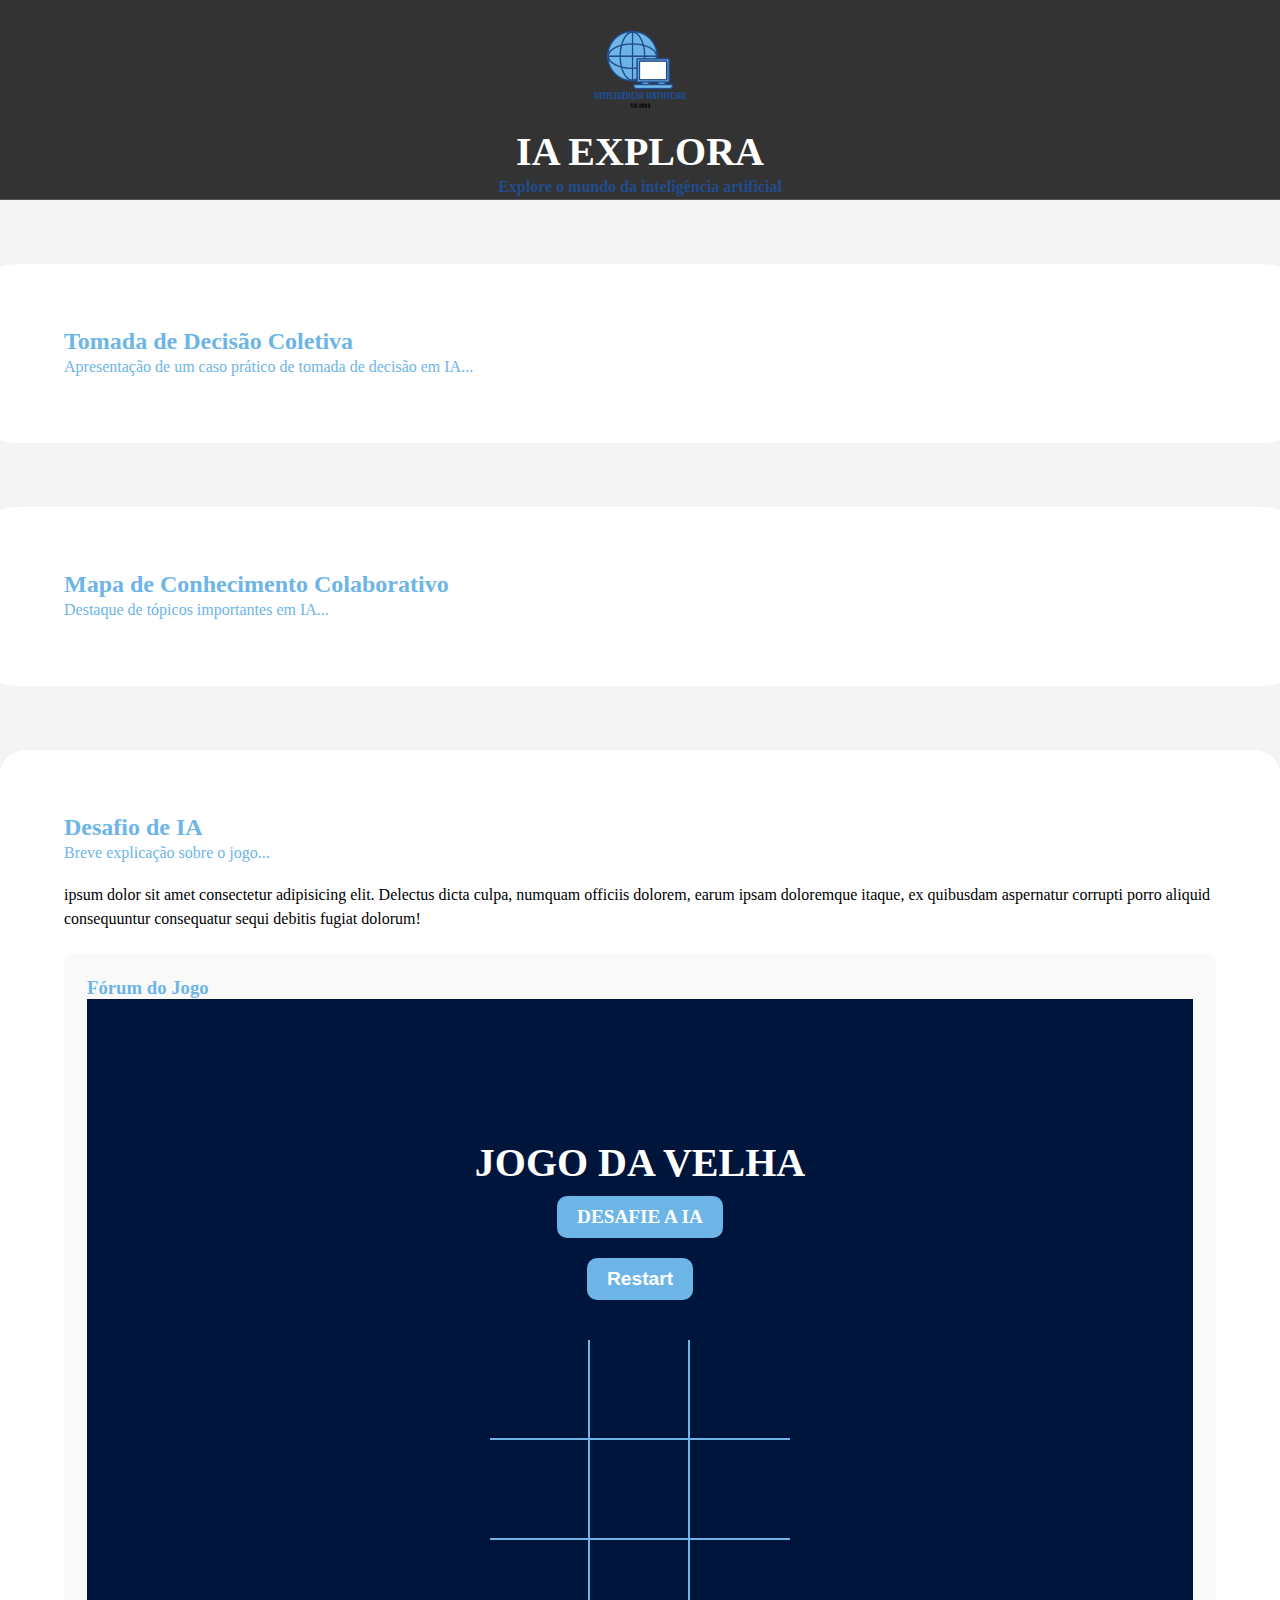
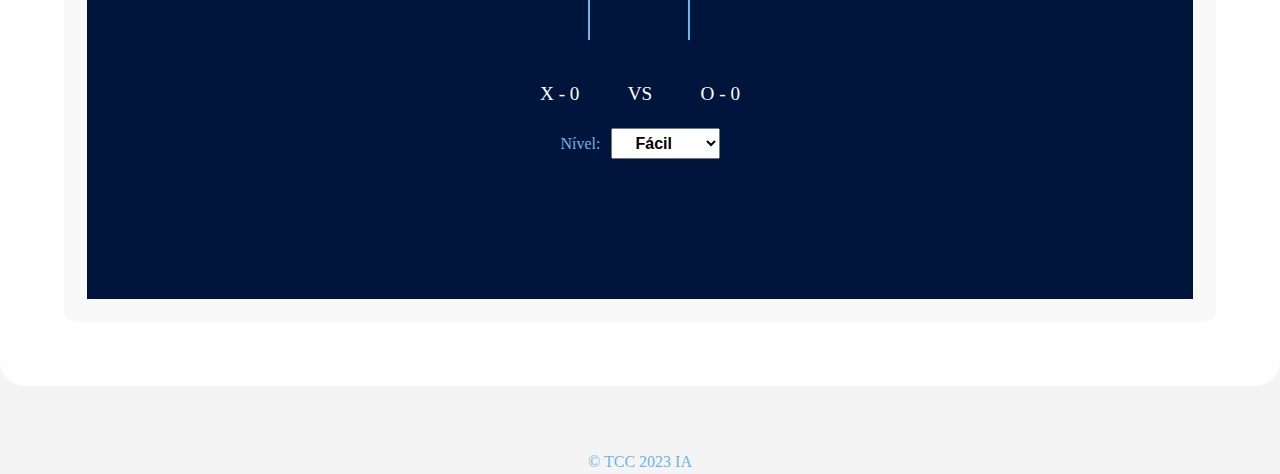
==== index.html @ 427dc136 "site" ====
<!DOCTYPE html>
<html lang="en">
<head>
    <meta charset="UTF-8">
    <meta name="viewport" content="width=device-width, initial-scale=1.0">
    <link rel="stylesheet" href="styles.css">
    <title>IA Explora</title>
</head>
<body>

    <header>
        <div class="logo">
            <img src="logo.png" alt="IA Explora Logo">
            
        </div>
        <h1>IA Explora</h1>
       <b> <p>Explore o mundo da inteligência artificial</p></b>
    </header>



    <section class="decision-section">
        <h2>Tomada de Decisão Coletiva</h2>
        <p>Apresentação de um caso prático de tomada de decisão em IA...</p>
        <!-- Adicione aqui a enquete interativa -->
    </section>

    <section class="knowledge-map-section">
        <h2>Mapa de Conhecimento Colaborativo</h2>
        <p>Destaque de tópicos importantes em IA...</p>
        <!-- Adicione aqui o mapa interativo -->
    </section>
    <section class="game-section">
      <h2>Desafio de IA</h2>
      <p>Breve explicação sobre o jogo...</p><br>
          <p class="explicacao"> ipsum dolor sit amet consectetur adipisicing elit. Delectus dicta culpa, numquam officiis dolorem, earum ipsam doloremque itaque, ex quibusdam aspernatur corrupti porro aliquid consequuntur consequatur sequi debitis fugiat dolorum!</p>
      <div class="forum">
        <h3>Fórum do Jogo</h3>
        <div class="container">
          <h1 id="playerText">JOGO DA VELHA</h1>
            <a  class="mode-btn">DESAFIE A IA</a>
            <button id="restartBtn">Restart</button>
      
          
                <div id="gameboard">
                  <div class="box" id="0"></div>
                  <div class="box" id="1"></div>
                  <div class="box" id="2"></div>
                  <div class="box" id="3"></div>
                  <div class="box" id="4"></div>
                  <div class="box" id="5"></div>
                  <div class="box" id="6"></div>
                  <div class="box" id="7"></div>
                  <div class="box" id="8"></div>
                </div>
          
                <div id="scoreboard">
                  <p>X - <span id="x-points">0</span></p>
                  <p>VS</p>
                  <p>O - <span id="o-points">0</span></p>
                </div>
          
                <div id="difficulty-board">
                  <p>Nível: </p>
                  <select id="difficulty-select">
                    <option value="1">Fácil</option>
                    <option value="2">Médio</option>
                    <option value="3">Difícil</option>
                  </select>
                </div>
        </div>
            
              
      </div>
         
                <script type="module" src="one-player.js"></script>
              
              
  </section>
    <footer>

        <p>&copy; TCC 2023 IA</p>
    </footer>

</body>
</html>
---- styles.css ----
body {
    font-family: 'Arial', sans-serif;
 
    background-color: #f4f4f4;
}

header {
    background-color: #333;
    color: #224C8D;
    padding: 0;
    text-align: center;
    border-bottom: 1px solid #555;
}


.logo {
    display: flex;
    align-items: center;
    justify-content: center;
}

.logo img {
    width: 10%; 
}

h1 {
    margin: 0;
    font-size: 3vw;
}

h2, h3 {
    color: #6DB5E7;
}

p {
    line-height: 1.5;
}

.game-section, .decision-section, .knowledge-map-section {
    margin: 5% 0;
    background-color: #fff;
    padding: 5%;
    border-radius: 2%;
    box-shadow: 0 1% 2% rgba(0, 0, 0, 0.1);
}

.forum {
    background-color: #f9f9f9;
    padding: 2%;
    margin-top: 2%;
    border-radius: 1%;
}

.social-media {
    margin-top: 2%;
}

button {
    background-color: #ff9900;
    color: #fff;
    padding: 1% 2%;
    border: none;
    border-radius: 1%;
    margin-right: 2%;
    cursor: pointer;
}

footer {
    text-align: center;
    margin-top: 5%;
}

* {
    padding: 0;
    margin: 0;
    box-sizing: border-box;
  }
  
  :root {
    --blue: #6DB5E7;
    --winning-blocks: #83E509;
  }
  
  body {
    color: var(--blue);
    font-family: "Finger Paint", cursive;
  }
  
  h1 {
    font-size: 2.5rem;
    text-transform: uppercase;
    color: #fff;
  }
  
  .container {
    height: 100vh;
    display: flex;
    justify-content: center;
    align-items: center;
    flex-direction: column;
    background-color: #00153b;
  }
  
  #gameboard {
    width: min(95%, 300px);
    max-width: 100%;
    display: grid;
    grid-template-columns: repeat(3, 1fr);
    margin-top: 40px;
  }
  
  #scoreboard {
    margin-top: 40px;
    display: flex;
    width: 50%;
    justify-content: space-between;
    font-size: 1.2rem;
    color: #fff;
    width: min(95%, 200px);
    max-width: 100%;
  }
  
  #difficulty-board {
    display: flex;
    align-items: center;
    margin-top: 20px;
  }
  
  #difficulty-board select {
    padding: 5px 20px;
    font-weight: bold;
    font-size: 1rem;
    margin-left: 10px;
  }
  
  .box {
    height: 100px;
    width: 100px;
    display: flex;
    align-items: center;
    justify-content: center;
    color: var(--blue);
    font-size: 120px;
    border-right: 2px solid;
    border-bottom: 2px solid;
  }
  
  .box:nth-child(3n) {
    border-right: none;
  }
  
  .box:nth-child(6) ~ .box {
    border-bottom: none;
  }
  
  button {
    padding: 10px 20px;
    border-radius: 10px;
    background-color: var(--blue);
    color: #fff;
    border-color: var(--blue);
    font-size: 1.2rem;
    transition: 200ms transform;
    font-weight: 600;
    margin-top: 20px;
 
  }
  
  .mode-btn {
    padding: 10px 20px;
    border-radius: 10px;
    background-color: var(--blue);
    color: #fff;
    border-color: var(--blue);
    font-size: 1.2rem;
    transition: 200ms transform;
    font-weight: 600;
    margin-top: 10px;
    text-decoration: none;
  }
  
  button:hover {
    cursor: pointer;
    transform: translateY(-2px);
  }
  
.explicacao{

  color: #000000;
}

#restartBtn{

  margin-left: 2%;
}
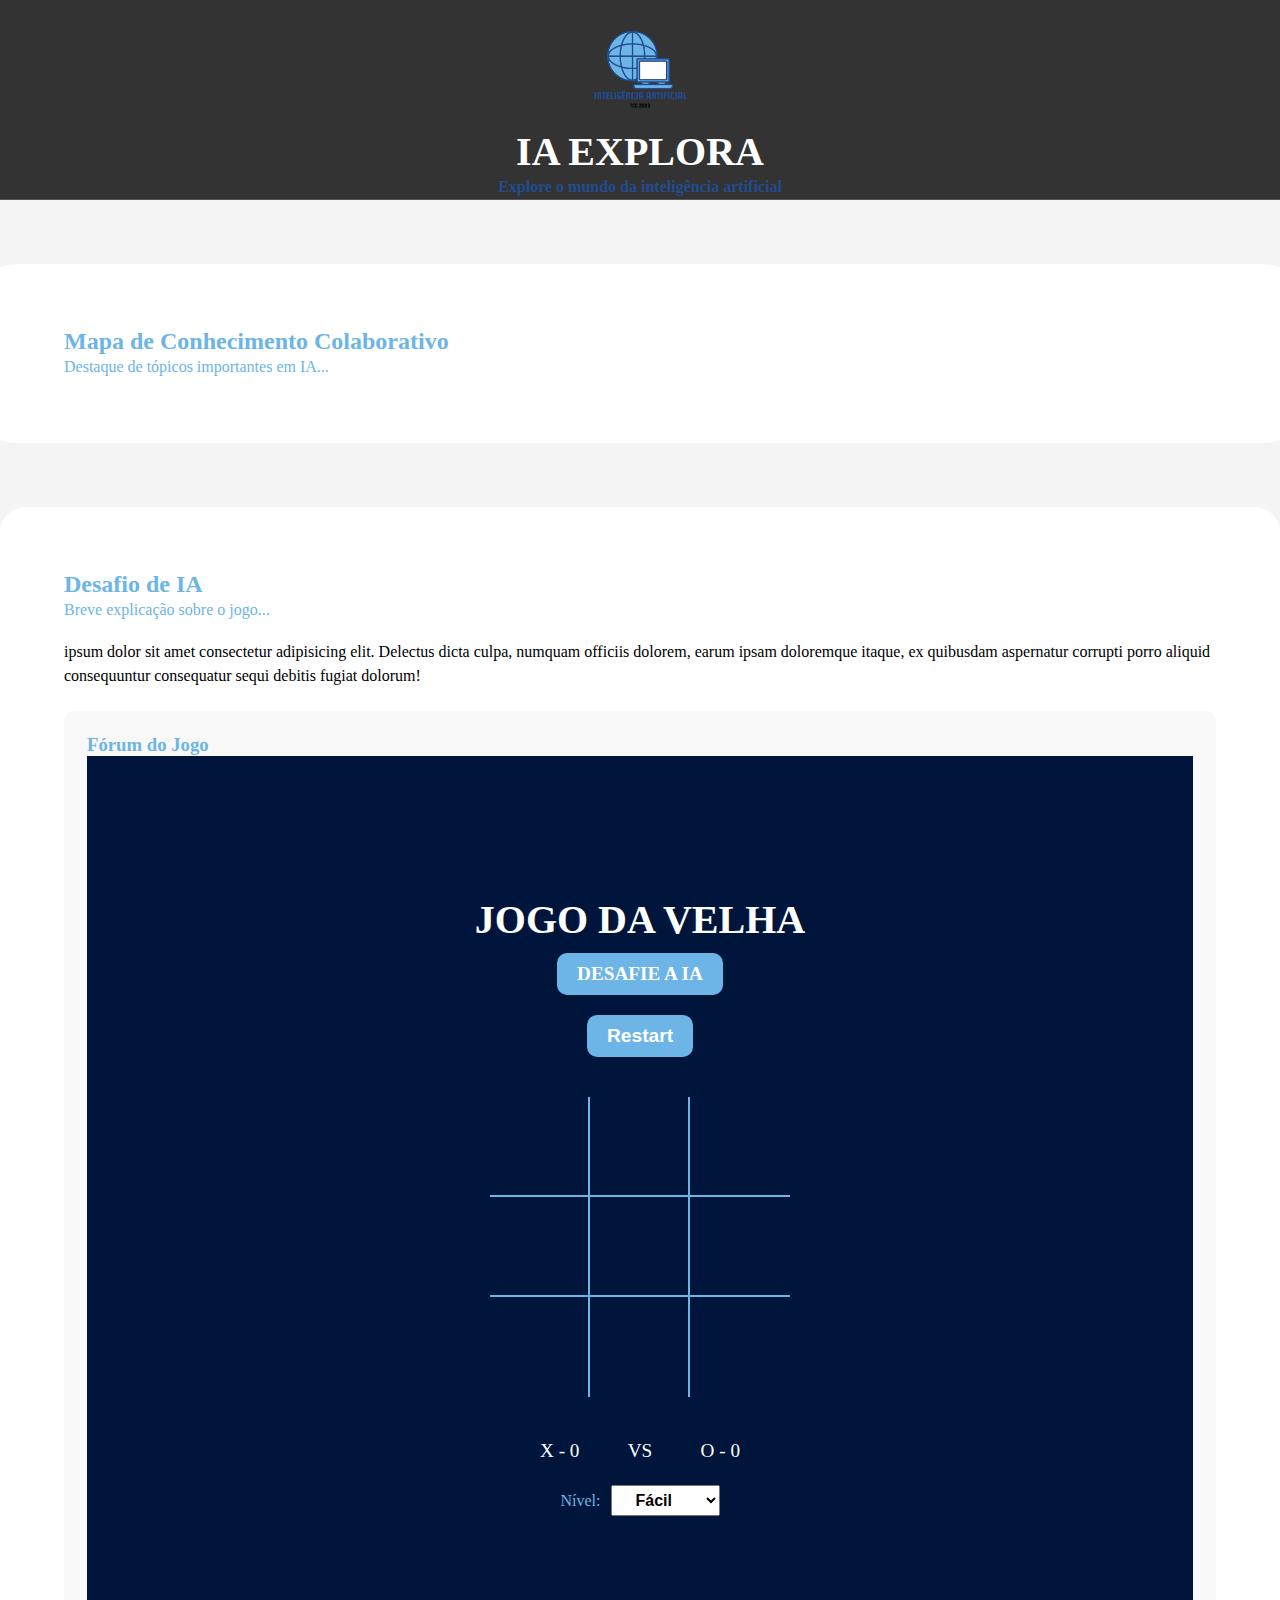
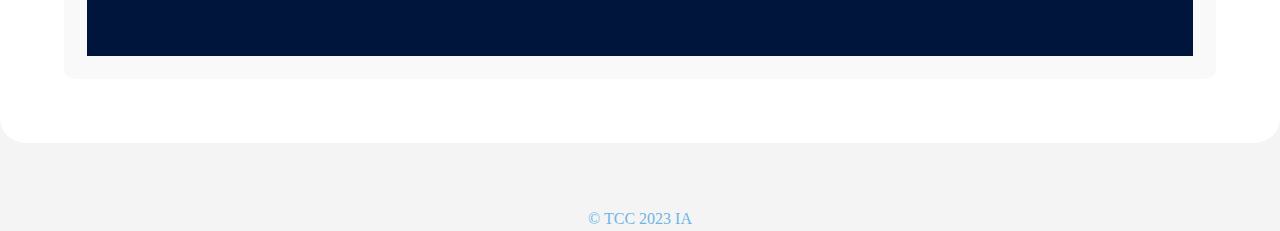
==== commit 65e9e00a: "site" ====
--- a/index.html
+++ b/index.html
@@ -18,12 +18,6 @@
     </header>
 
 
-
-    <section class="decision-section">
-        <h2>Tomada de Decisão Coletiva</h2>
-        <p>Apresentação de um caso prático de tomada de decisão em IA...</p>
-        <!-- Adicione aqui a enquete interativa -->
-    </section>
 
     <section class="knowledge-map-section">
         <h2>Mapa de Conhecimento Colaborativo</h2>
@@ -73,7 +67,7 @@
               
       </div>
          
-                <script type="module" src="one-player.js"></script>
+                <script type="module" src="scripts.js"></script>
               
               
   </section>
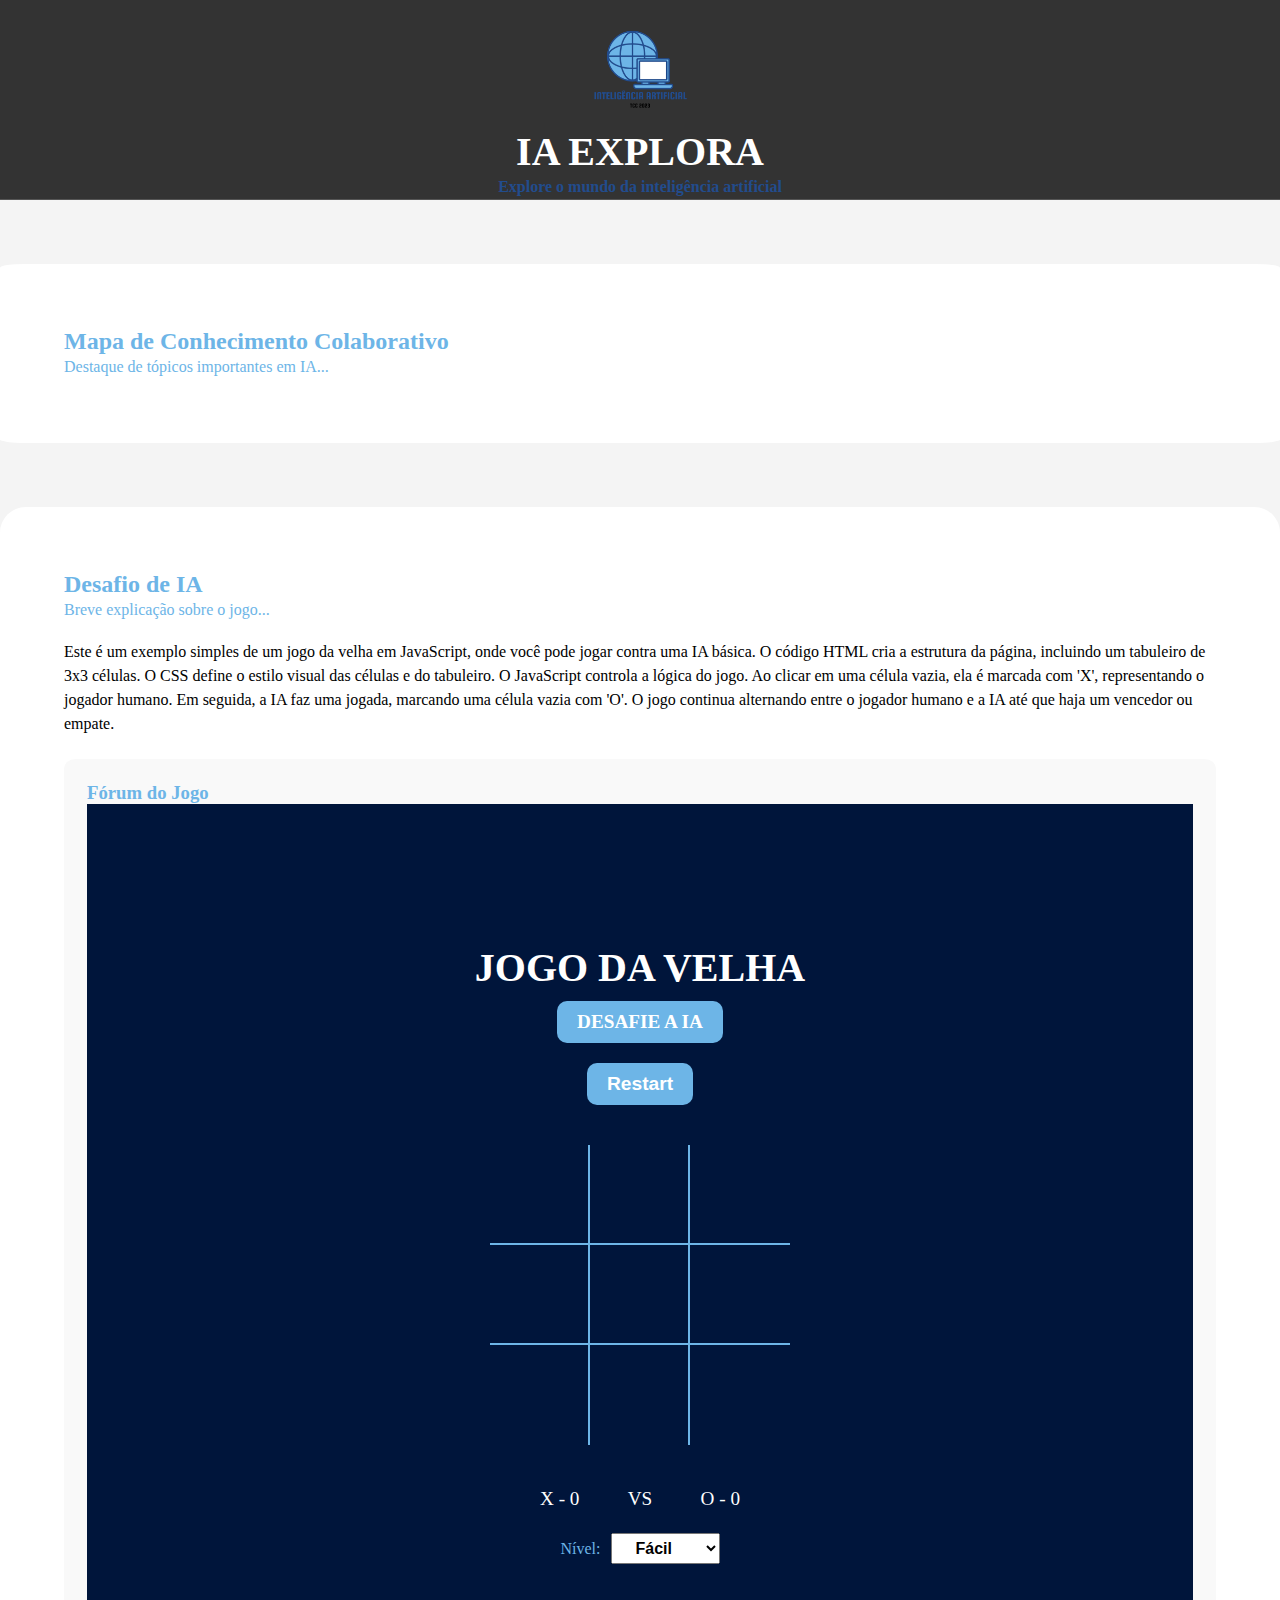
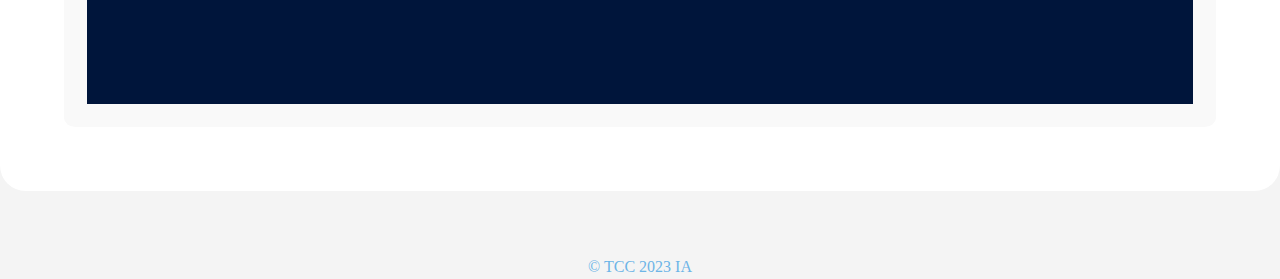
==== commit 194b0149: "site" ====
--- a/index.html
+++ b/index.html
@@ -27,7 +27,9 @@
     <section class="game-section">
       <h2>Desafio de IA</h2>
       <p>Breve explicação sobre o jogo...</p><br>
-          <p class="explicacao"> ipsum dolor sit amet consectetur adipisicing elit. Delectus dicta culpa, numquam officiis dolorem, earum ipsam doloremque itaque, ex quibusdam aspernatur corrupti porro aliquid consequuntur consequatur sequi debitis fugiat dolorum!</p>
+          <p class="explicacao">Este é um exemplo simples de um jogo da velha em JavaScript, onde você pode jogar contra uma IA básica. O código HTML cria a estrutura da página, incluindo um tabuleiro de 3x3 células. O CSS define o estilo visual das células e do tabuleiro.
+
+            O JavaScript controla a lógica do jogo. Ao clicar em uma célula vazia, ela é marcada com 'X', representando o jogador humano. Em seguida, a IA faz uma jogada, marcando uma célula vazia com 'O'. O jogo continua alternando entre o jogador humano e a IA até que haja um vencedor ou empate. </p>
       <div class="forum">
         <h3>Fórum do Jogo</h3>
         <div class="container">
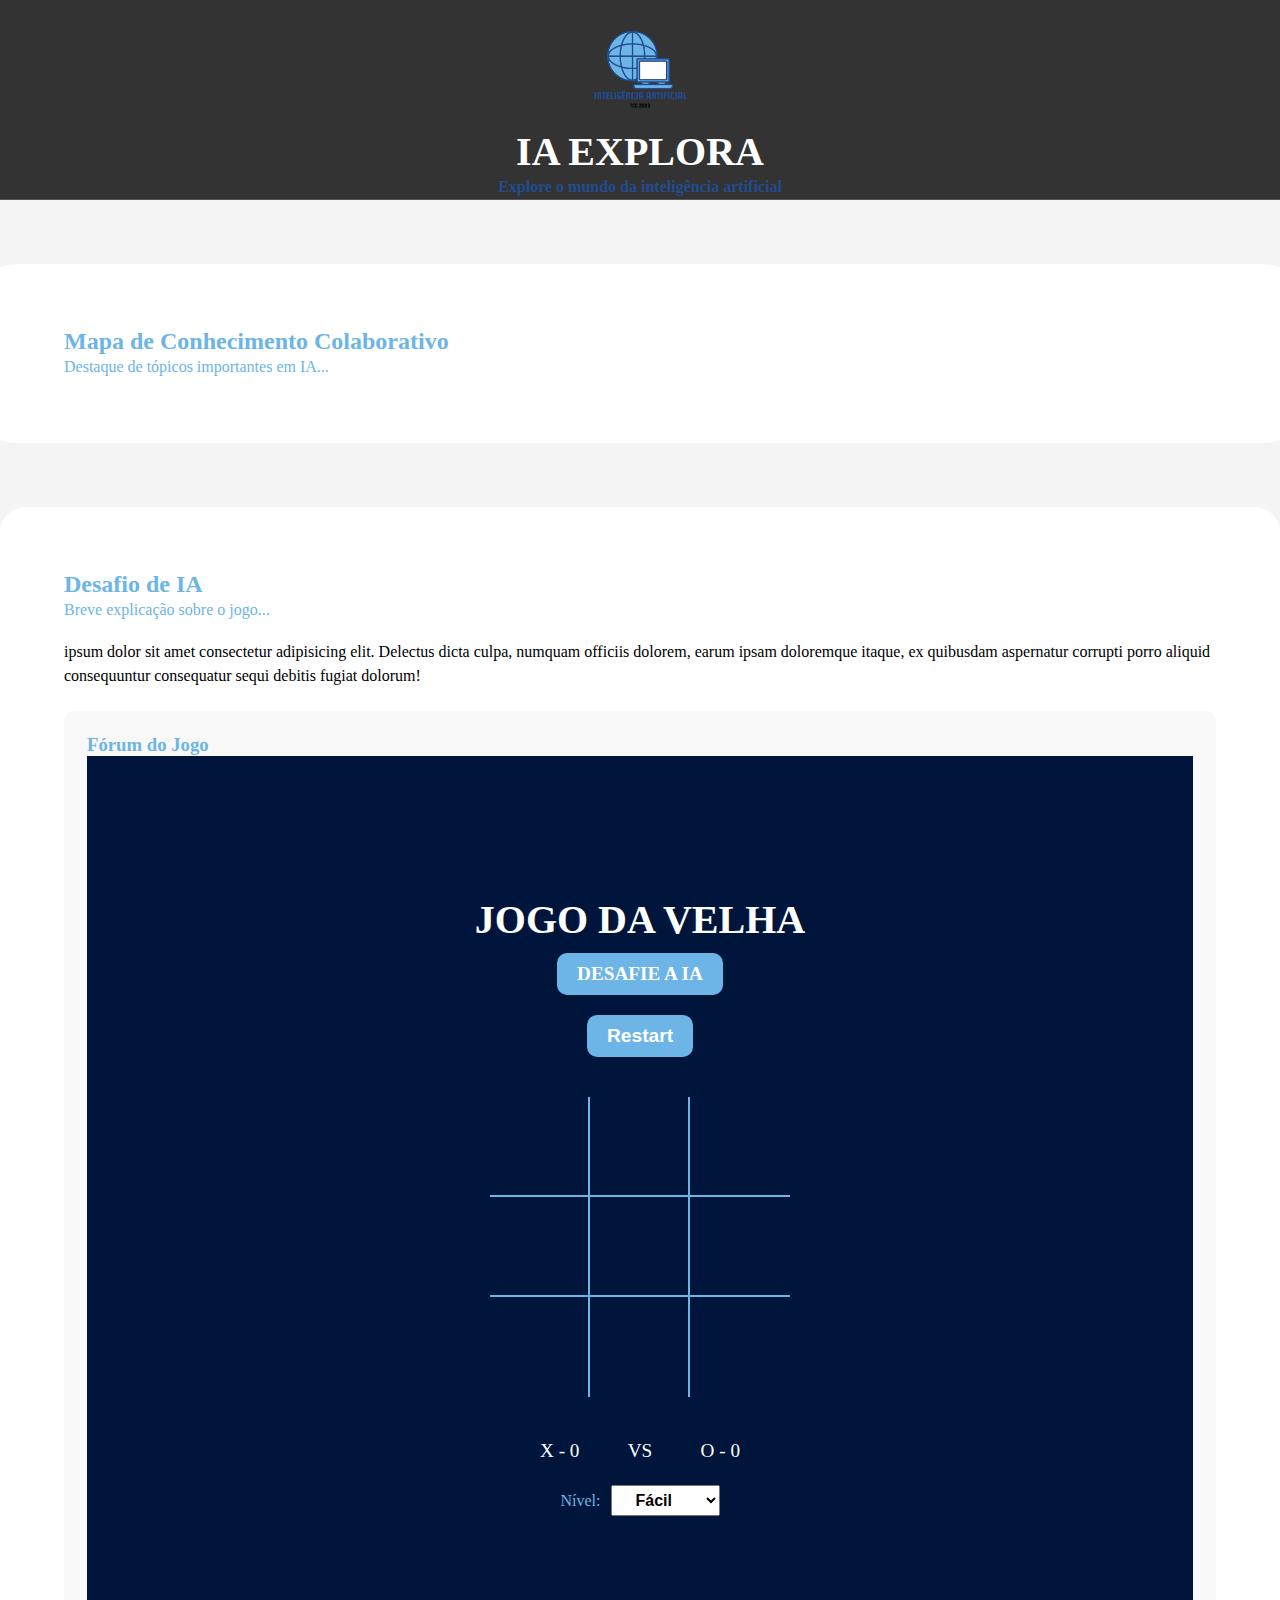
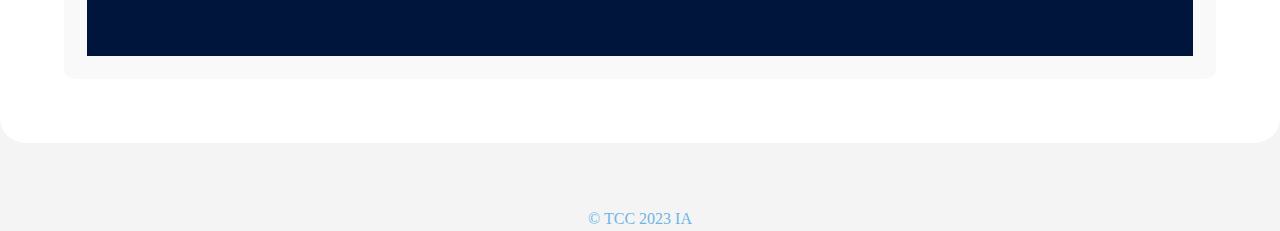
==== commit 56a554fa: "site" ====
--- a/index.html
+++ b/index.html
@@ -1,5 +1,5 @@
 <!DOCTYPE html>
-<html lang="en">
+<html lang="pt-br">
 <head>
     <meta charset="UTF-8">
     <meta name="viewport" content="width=device-width, initial-scale=1.0">
@@ -27,9 +27,7 @@
     <section class="game-section">
       <h2>Desafio de IA</h2>
       <p>Breve explicação sobre o jogo...</p><br>
-          <p class="explicacao">Este é um exemplo simples de um jogo da velha em JavaScript, onde você pode jogar contra uma IA básica. O código HTML cria a estrutura da página, incluindo um tabuleiro de 3x3 células. O CSS define o estilo visual das células e do tabuleiro.
-
-            O JavaScript controla a lógica do jogo. Ao clicar em uma célula vazia, ela é marcada com 'X', representando o jogador humano. Em seguida, a IA faz uma jogada, marcando uma célula vazia com 'O'. O jogo continua alternando entre o jogador humano e a IA até que haja um vencedor ou empate. </p>
+          <p class="explicacao"> ipsum dolor sit amet consectetur adipisicing elit. Delectus dicta culpa, numquam officiis dolorem, earum ipsam doloremque itaque, ex quibusdam aspernatur corrupti porro aliquid consequuntur consequatur sequi debitis fugiat dolorum!</p>
       <div class="forum">
         <h3>Fórum do Jogo</h3>
         <div class="container">
@@ -69,14 +67,13 @@
               
       </div>
          
-                <script type="module" src="scripts.js"></script>
-              
-              
-  </section>
+      
+    </section>
     <footer>
-
-        <p>&copy; TCC 2023 IA</p>
+      
+      <p>&copy; TCC 2023 IA</p>
     </footer>
+    <script src="scripts.js"></script>
 
 </body>
 </html>
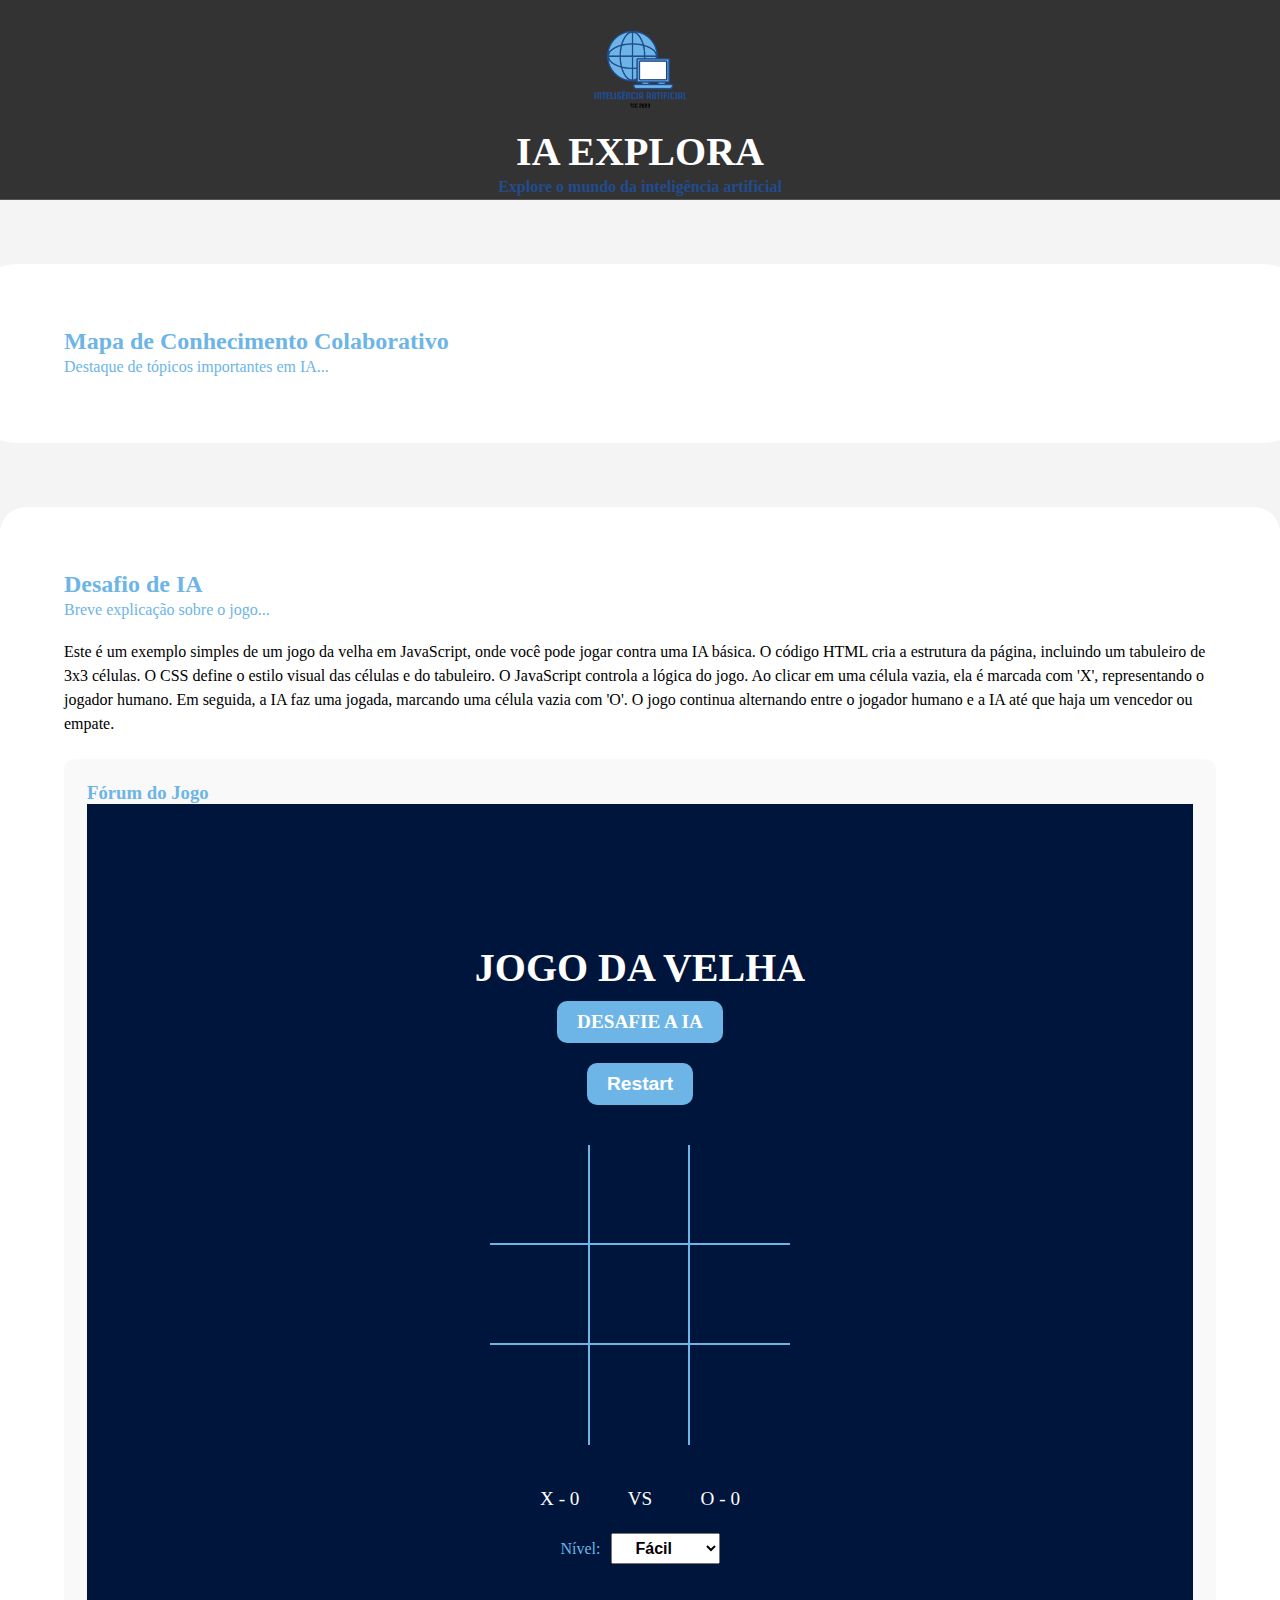
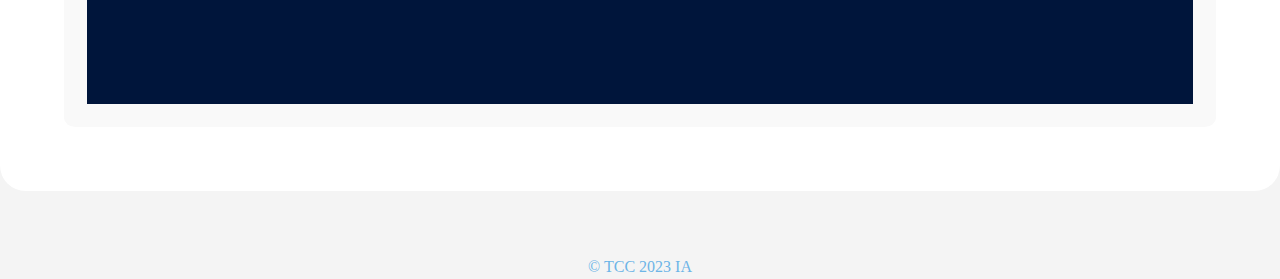
==== commit 57447dec: "Merge branch 'main' of https://github.com/Joao-Vitor-Lopes/sitetcc" ====
--- a/index.html
+++ b/index.html
@@ -27,7 +27,9 @@
     <section class="game-section">
       <h2>Desafio de IA</h2>
       <p>Breve explicação sobre o jogo...</p><br>
-          <p class="explicacao"> ipsum dolor sit amet consectetur adipisicing elit. Delectus dicta culpa, numquam officiis dolorem, earum ipsam doloremque itaque, ex quibusdam aspernatur corrupti porro aliquid consequuntur consequatur sequi debitis fugiat dolorum!</p>
+          <p class="explicacao">Este é um exemplo simples de um jogo da velha em JavaScript, onde você pode jogar contra uma IA básica. O código HTML cria a estrutura da página, incluindo um tabuleiro de 3x3 células. O CSS define o estilo visual das células e do tabuleiro.
+
+            O JavaScript controla a lógica do jogo. Ao clicar em uma célula vazia, ela é marcada com 'X', representando o jogador humano. Em seguida, a IA faz uma jogada, marcando uma célula vazia com 'O'. O jogo continua alternando entre o jogador humano e a IA até que haja um vencedor ou empate. </p>
       <div class="forum">
         <h3>Fórum do Jogo</h3>
         <div class="container">
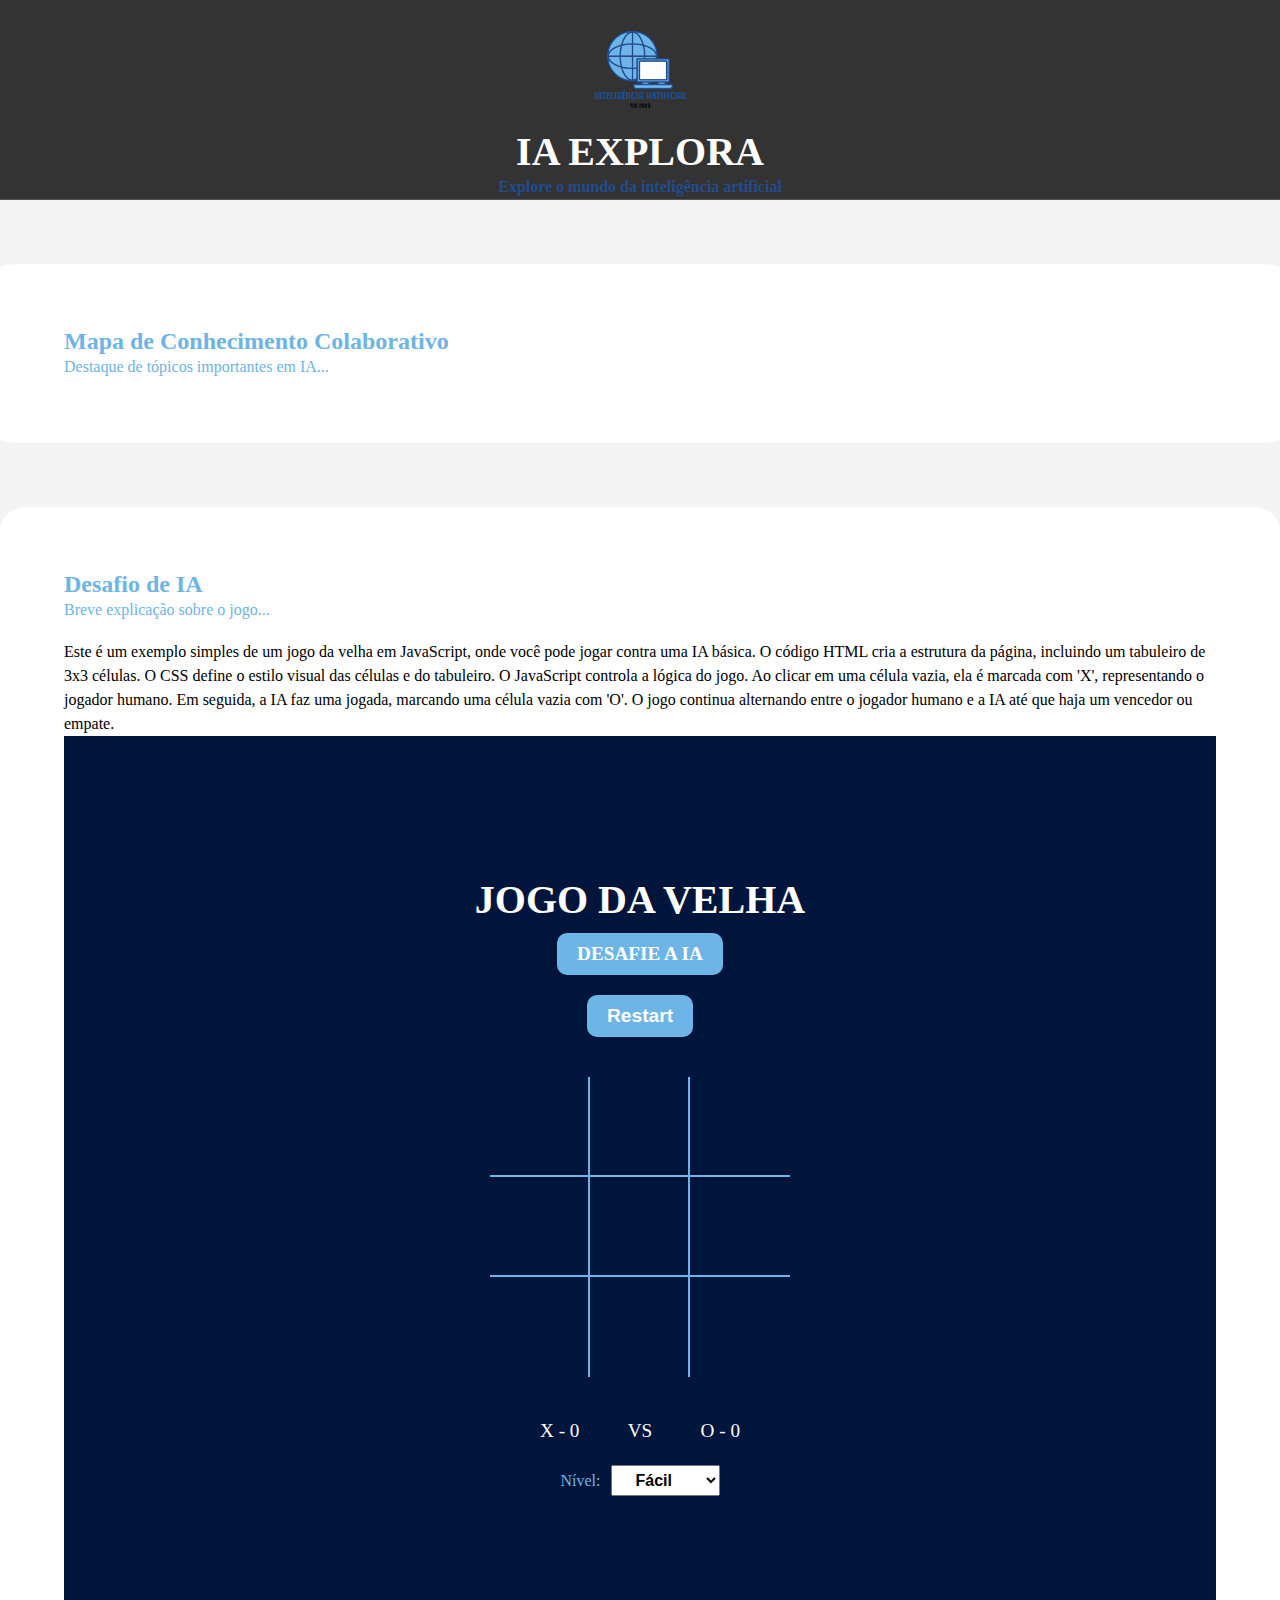
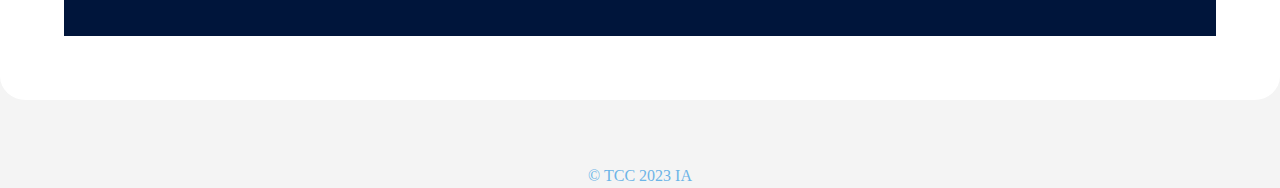
==== commit 379fbe9e: "site" ====
--- a/index.html
+++ b/index.html
@@ -30,8 +30,7 @@
           <p class="explicacao">Este é um exemplo simples de um jogo da velha em JavaScript, onde você pode jogar contra uma IA básica. O código HTML cria a estrutura da página, incluindo um tabuleiro de 3x3 células. O CSS define o estilo visual das células e do tabuleiro.
 
             O JavaScript controla a lógica do jogo. Ao clicar em uma célula vazia, ela é marcada com 'X', representando o jogador humano. Em seguida, a IA faz uma jogada, marcando uma célula vazia com 'O'. O jogo continua alternando entre o jogador humano e a IA até que haja um vencedor ou empate. </p>
-      <div class="forum">
-        <h3>Fórum do Jogo</h3>
+ 
         <div class="container">
           <h1 id="playerText">JOGO DA VELHA</h1>
             <a  class="mode-btn">DESAFIE A IA</a>
@@ -67,7 +66,7 @@
         </div>
             
               
-      </div>
+      
          
       
     </section>
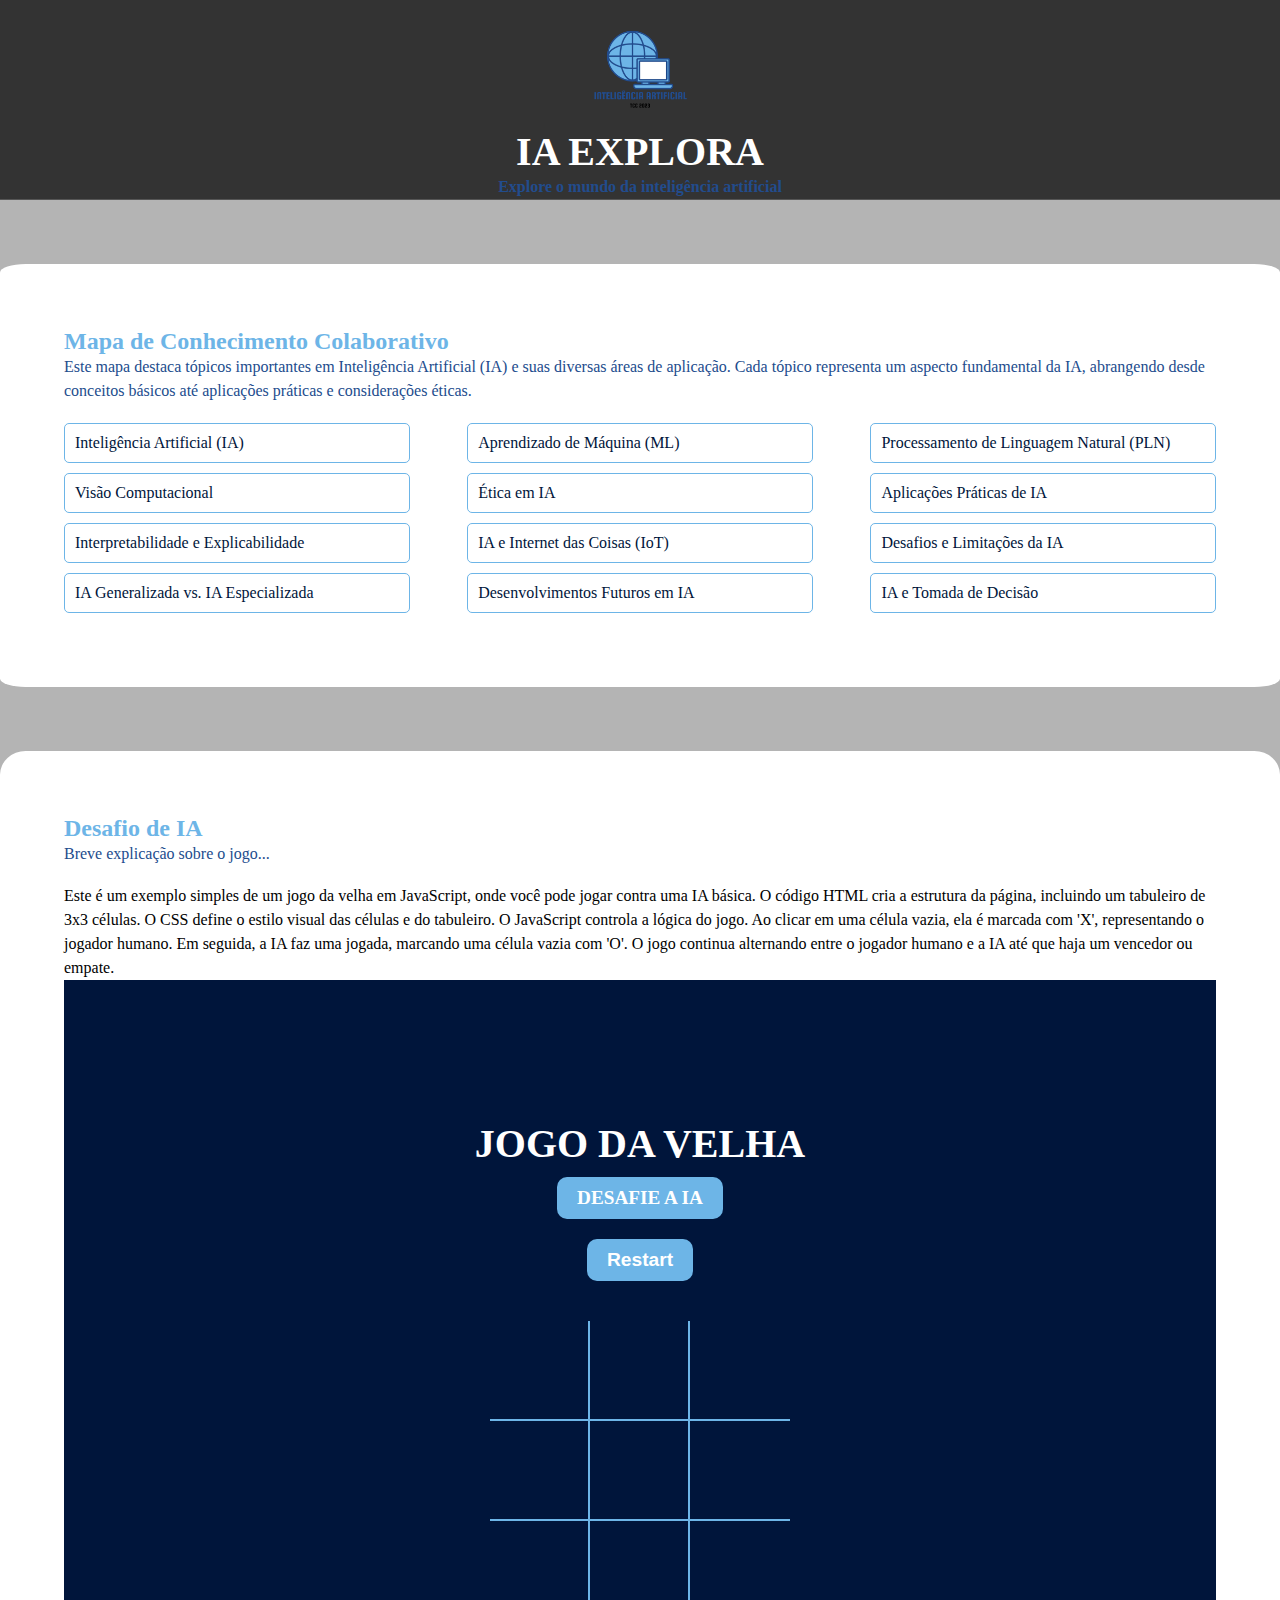
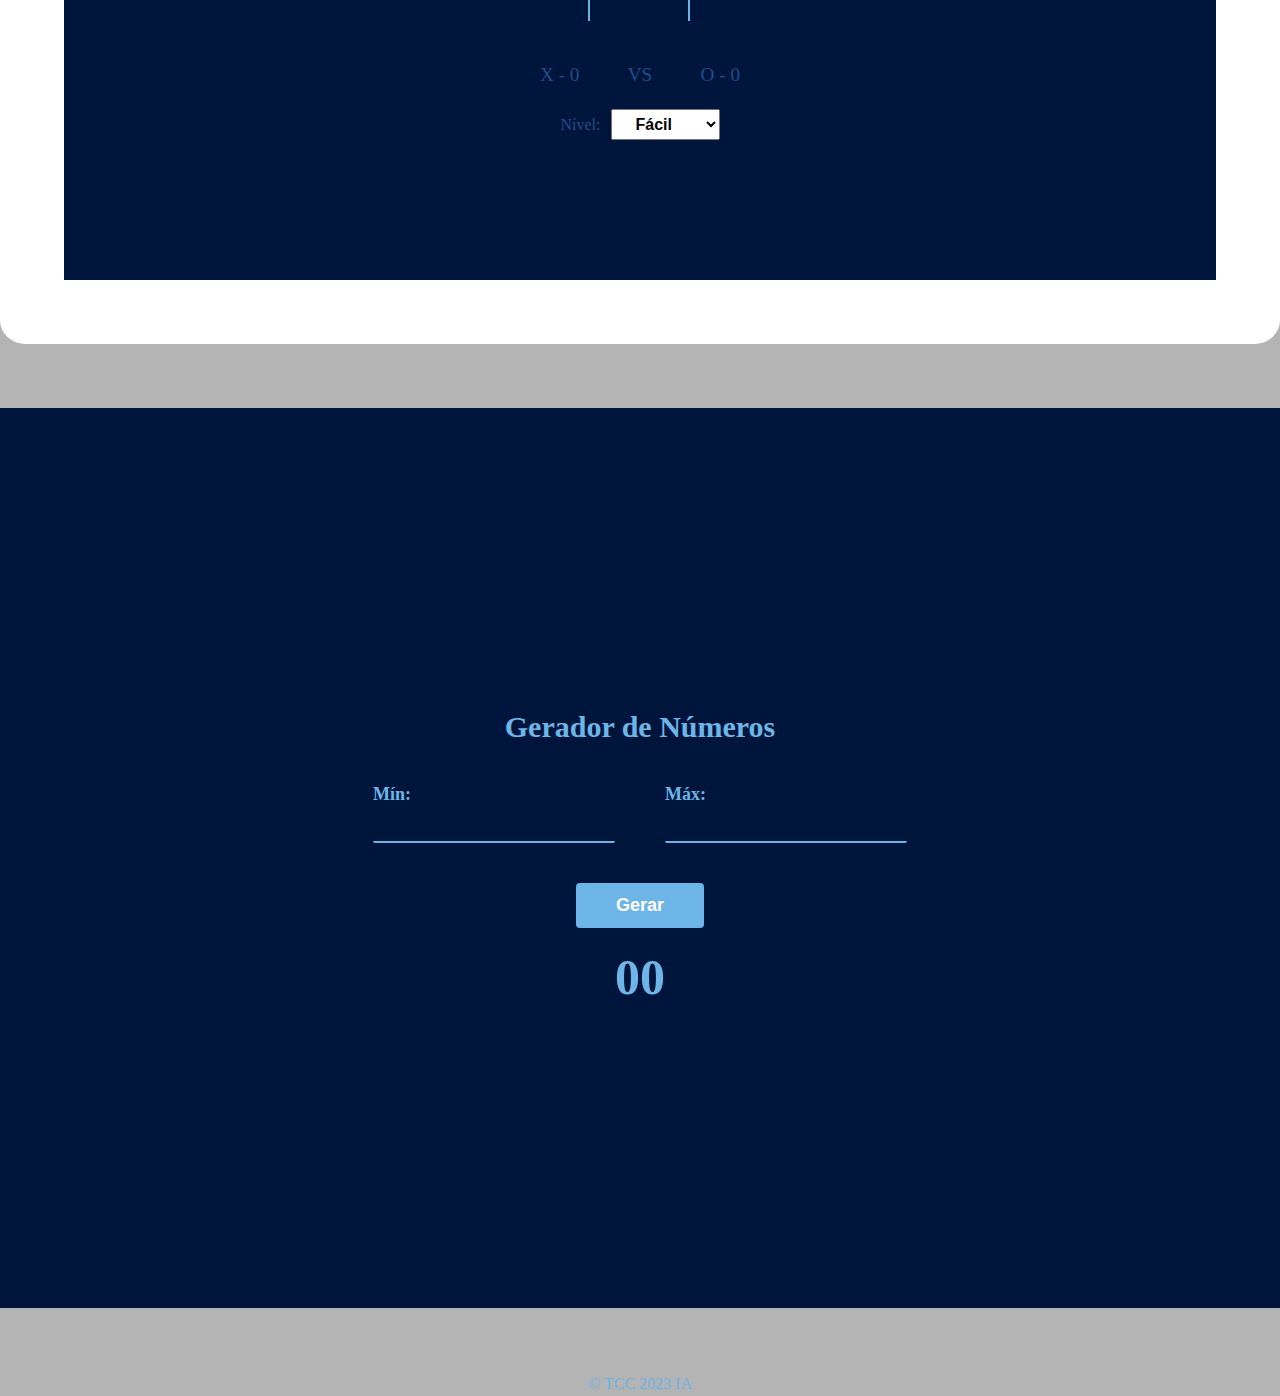
==== commit 0eb84834: "site" ====
--- a/index.html
+++ b/index.html
@@ -20,10 +20,113 @@
 
 
     <section class="knowledge-map-section">
-        <h2>Mapa de Conhecimento Colaborativo</h2>
-        <p>Destaque de tópicos importantes em IA...</p>
-        <!-- Adicione aqui o mapa interativo -->
-    </section>
+      <h2>Mapa de Conhecimento Colaborativo</h2>
+      <p>Este mapa destaca tópicos importantes em Inteligência Artificial (IA) e suas diversas áreas de aplicação. Cada tópico representa um aspecto fundamental da IA, abrangendo desde conceitos básicos até aplicações práticas e considerações éticas.</p>
+  
+      <div id="knowledge-map">
+  
+          <!-- Tópico 1: Inteligência Artificial (IA) -->
+          <div class="knowledge-topic" onclick="showTopic('topic1')">Inteligência Artificial (IA)</div>
+          <div id="topic1" class="topic-info">
+              <p>A Inteligência Artificial refere-se à capacidade de máquinas e computadores executarem tarefas que normalmente requerem inteligência humana. Isso inclui aprendizado, raciocínio, resolução de problemas, compreensão de linguagem natural e reconhecimento de padrões. A IA pode ser dividida em várias subcategorias, como Aprendizado de Máquina, Processamento de Linguagem Natural e Visão Computacional.</p>
+              <p>Exemplo: Sistemas de recomendação em plataformas de streaming que aprendem as preferências do usuário.</p>
+              <iframe width="560" height="315" src="https://www.youtube.com/embed/UhA_ZgI-otM?si=cVAlaN_8VvvwAboQ" title="YouTube video player" frameborder="0" allow="accelerometer; autoplay; clipboard-write; encrypted-media; gyroscope; picture-in-picture; web-share" allowfullscreen></iframe>
+            </div>
+  
+          <!-- Tópico 2: Aprendizado de Máquina (ML) -->
+          <div class="knowledge-topic" onclick="showTopic('topic2')">Aprendizado de Máquina (ML)</div>
+          <div id="topic2" class="topic-info">
+              <p>O Aprendizado de Máquina é uma aplicação específica da IA, onde os algoritmos são projetados para aprender padrões a partir de dados. Isso pode ocorrer de forma supervisionada, não supervisionada ou por reforço, abrangendo uma variedade de tarefas, desde classificação até previsão.</p>
+              <p>Exemplo: Algoritmos de reconhecimento de voz que melhoram com o tempo com base no feedback do usuário.</p>
+              <iframe width="560" height="315" src="https://www.youtube.com/embed/0PrOA2JK6GQ?si=MNm3fBwD0Ugg_Oce" title="YouTube video player" frameborder="0" allow="accelerometer; autoplay; clipboard-write; encrypted-media; gyroscope; picture-in-picture; web-share" allowfullscreen></iframe>
+          </div>
+  
+          <!-- Tópico 3: Processamento de Linguagem Natural (PLN) -->
+          <div class="knowledge-topic" onclick="showTopic('topic3')">Processamento de Linguagem Natural (PLN)</div>
+          <div id="topic3" class="topic-info">
+              <p>O Processamento de Linguagem Natural capacita as máquinas a compreenderem, interpretarem e gerarem linguagem humana. Isso engloba tarefas como tradução automática, chatbots e análise de sentimento.</p>
+              <p>Exemplo: Assistentes virtuais que respondem a comandos de voz e interagem de forma natural com os usuários.</p>
+              <iframe width="560" height="315" src="https://www.youtube.com/embed/Kaz-osMcdxk?si=GHrWWX4VlRL3TRpo" title="YouTube video player" frameborder="0" allow="accelerometer; autoplay; clipboard-write; encrypted-media; gyroscope; picture-in-picture; web-share" allowfullscreen></iframe>
+            </div>
+  
+          <!-- Tópico 4: Visão Computacional -->
+          <div class="knowledge-topic" onclick="showTopic('topic4')">Visão Computacional</div>
+          <div id="topic4" class="topic-info">
+              <p>A Visão Computacional concentra-se na capacidade das máquinas de interpretar e entender informações visuais, incluindo reconhecimento de objetos, detecção de padrões em imagens e vídeos, e reconhecimento facial.</p>
+              <p>Exemplo: Sistemas de segurança que identificam faces para controle de acesso.</p>
+              <iframe width="560" height="315" src="https://www.youtube.com/embed/p90YOqrPYxE?si=SOATeeZkawxUU_NA" title="YouTube video player" frameborder="0" allow="accelerometer; autoplay; clipboard-write; encrypted-media; gyroscope; picture-in-picture; web-share" allowfullscreen></iframe>
+          </div>
+  
+ 
+  
+          <!-- Tópico 6: Ética em IA -->
+          <div class="knowledge-topic" onclick="showTopic('topic6')">Ética em IA</div>
+          <div id="topic6" class="topic-info">
+              <p>A Ética em IA aborda questões relacionadas ao uso responsável da tecnologia, incluindo viés algorítmico e considerações éticas em privacidade e segurança.</p>
+              <p>Exemplo: Desenvolvimento de diretrizes éticas para o uso de algoritmos em processos de seleção.</p>
+              <iframe width="560" height="315" src="https://www.youtube.com/embed/c_fRXQTRiIA?si=4ddOkXiINmPwfOXI" title="YouTube video player" frameborder="0" allow="accelerometer; autoplay; clipboard-write; encrypted-media; gyroscope; picture-in-picture; web-share" allowfullscreen></iframe>
+          </div>
+  
+          <!-- Tópico 7: Aplicações Práticas de IA -->
+          <div class="knowledge-topic" onclick="showTopic('topic7')">Aplicações Práticas de IA</div>
+          <div id="topic7" class="topic-info">
+              <p>As aplicações práticas de IA são vastas, abrangendo setores como saúde, finanças, indústria e educação. Elas incluem diagnóstico médico, análise de dados financeiros, automação industrial e personalização da aprendizagem.</p>
+              <p>Exemplo: Sistemas de diagnóstico médico baseados em IA para identificação precoce de doenças.</p>
+              <iframe width="560" height="315" src="aplicacao.png" title="YouTube video player" frameborder="0" allow="accelerometer; autoplay; clipboard-write; encrypted-media; gyroscope; picture-in-picture; web-share" allowfullscreen></iframe>
+          </div>
+  
+          <!-- Tópico 8: Interpretabilidade e Explicabilidade -->
+          <div class="knowledge-topic" onclick="showTopic('topic8')">Interpretabilidade e Explicabilidade</div>
+          <div id="topic8" class="topic-info">
+              
+              <p>A Interpretabilidade e Explicabilidade em IA referem-se à capacidade de entender e explicar as decisões tomadas pelos modelos de IA. Isso é essencial em setores críticos, como saúde e justiça, onde a confiança nas decisões é crucial.</p>
+              <p>Exemplo: Sistemas de IA em saúde que podem explicar as razões por trás de um diagnóstico específico.</p>
+              
+            </div>
+  
+          <!-- Tópico 9: IA e Internet das Coisas (IoT) -->
+          <div class="knowledge-topic" onclick="showTopic('topic9')">IA e Internet das Coisas (IoT)</div>
+          <div id="topic9" class="topic-info">
+              <p>A integração de IA com a Internet das Coisas permite que dispositivos conectados coletem e analisem dados de maneira inteligente, gerando insights valiosos.</p>
+              <p>Exemplo: Sensores IoT em cidades inteligentes que usam IA para otimizar o tráfego.</p>
+              <iframe width="560" height="315" src="https://www.youtube.com/embed/Bu0m9Iq_dTI?si=AxbRujJYKSSJuhPQ" title="YouTube video player" frameborder="0" allow="accelerometer; autoplay; clipboard-write; encrypted-media; gyroscope; picture-in-picture; web-share" allowfullscreen></iframe>
+          </div>
+  
+          <!-- Tópico 10: Desafios e Limitações da IA -->
+          <div class="knowledge-topic" onclick="showTopic('topic10')">Desafios e Limitações da IA</div>
+          <div id="topic10" class="topic-info">
+              <p>Apesar dos avanços, a IA enfrenta desafios, como viés algorítmico e questões éticas. O desenvolvimento ético é fundamental para superar esses desafios.</p>
+              <p>Exemplo: Desenvolvimento de políticas para mitigar o viés em algoritmos de recrutamento.</p>
+              <iframe width="560" height="315" src="https://www.youtube.com/embed/OpA4sfuDgAo?si=Mm52CjYCZVeqF5Zm" title="YouTube video player" frameborder="0" allow="accelerometer; autoplay; clipboard-write; encrypted-media; gyroscope; picture-in-picture; web-share" allowfullscreen></iframe>
+          </div>
+  
+          <!-- Tópico 11: IA Generalizada vs. IA Especializada -->
+          <div class="knowledge-topic" onclick="showTopic('topic11')">IA Generalizada vs. IA Especializada</div>
+          <div id="topic11" class="topic-info">
+              <p>A IA pode ser generalizada, lidando com várias tarefas, ou especializada, focada em uma tarefa específica, dependendo das necessidades de aplicação.</p>
+              <p>Exemplo: Assistentes virtuais generalizados vs. sistemas especializados em diagnóstico médico.</p>
+          </div>
+  
+          <!-- Tópico 12: Desenvolvimentos Futuros em IA -->
+          <div class="knowledge-topic" onclick="showTopic('topic12')">Desenvolvimentos Futuros em IA</div>
+          <div id="topic12" class="topic-info">
+              <p>O futuro da IA inclui avanços em hardware, desenvolvimento de algoritmos mais eficientes e a descoberta de novas aplicações emergentes.</p>
+              <p>Exemplo: Pesquisa em algoritmos quânticos para acelerar o processamento em IA.</p>
+          </div>
+  
+          <!-- Tópico 13: IA e Tomada de Decisão -->
+          <div class="knowledge-topic" onclick="showTopic('topic13')">IA e Tomada de Decisão</div>
+          <div id="topic13" class="topic-info">
+              <p>A IA desempenha um papel crescente na tomada de decisões, proporcionando análises precisas e influenciando estratégias em diversos setores.</p>
+              <p>Exemplo: Sistemas de análise de dados que ajudam empresas a tomar decisões estratégicas.</p>
+              <iframe width="560" height="315" src="https://www.youtube.com/embed/iU5VDHRN1Lg?si=FXlS7vks-xPnu0c4" title="YouTube video player" frameborder="0" allow="accelerometer; autoplay; clipboard-write; encrypted-media; gyroscope; picture-in-picture; web-share" allowfullscreen></iframe>
+          </div>
+  
+      </div>
+  </section>
+  
+  
+  
     <section class="game-section">
       <h2>Desafio de IA</h2>
       <p>Breve explicação sobre o jogo...</p><br>
@@ -70,12 +173,39 @@
          
       
     </section>
+
+    <div class="container">
+      <h2>Gerador de Números</h2>
+
+      <div class="input-group">
+          <div class="input-field">
+              <label for="min">Mín:</label>
+              <input id="min" type="number" name="min">
+          </div>
+
+          <div class="input-field">
+              <label for="max">Máx:</label>
+              <input id="max" type="number" name="max">
+          </div>
+      </div>
+
+      <button id="generate">Gerar</button>
+
+      <div id="result">
+          <span>
+              00
+          </span>
+      </div>
+  </div>
+  <script type="text/javascript" src="sorteio.js"></script>
     <footer>
       
       <p>&copy; TCC 2023 IA</p>
     </footer>
     <script src="scripts.js"></script>
 
+    <script src="texto.js"></script>
+
 </body>
 </html>
 
--- a/styles.css
+++ b/styles.css
@@ -1,7 +1,7 @@
 body {
     font-family: 'Arial', sans-serif;
  
-    background-color: #f4f4f4;
+    background-color: #b4b4b4;
 }
 
 header {
@@ -36,6 +36,10 @@
     line-height: 1.5;
 }
 
+section p{
+  color: #224C8D;
+}
+
 .game-section, .decision-section, .knowledge-map-section {
     margin: 5% 0;
     background-color: #fff;
@@ -192,4 +196,108 @@
 #restartBtn{
 
   margin-left: 2%;
+}
+
+
+
+
+.container h2 {
+    font-size: 30px;
+    font-weight: 700;
+    margin-bottom: 20px;
+}
+
+.input-group {
+    display: flex;
+    padding: 20px 0px;
+    gap: 50px;
+}
+
+.input-field {
+    display: flex;
+    flex-direction: column;
+}
+
+.input-field label {
+    font-weight: bold;
+    margin-bottom: 5px;
+    font-size: 18px;
+}
+
+.input-field input {
+    background-color: transparent;
+    border: none;
+    border-bottom: 2px solid #6DB5E7;
+    font-size: 18px;
+    border-radius: 2px;
+    padding: 5px;
+    color: #fff;
+}
+
+.input-field input:focus {
+    outline: none;
+    border-bottom: 3px solid #6DB5E7;
+}
+
+#generate {
+    background-color: #6DB5E7;
+    border: none;
+    padding: 12px 10px;
+    border-radius: 4px;
+    width: 10%;
+    margin: 20px 0px;
+    color: #fff;
+    font-weight: bold;
+    font-size: 18px;
+    cursor: pointer;
+}
+
+#result {
+    font-size: 50px;
+    font-weight: 600;
+}
+
+#knowledge-map {
+  margin-top: 20px;
+  display: flex;
+  flex-wrap: wrap;
+  justify-content: space-between;
+}
+
+
+.knowledge-topic {
+  width: 30%;
+  background-color: #fff;
+  color: #00153b;
+  padding: 10px;
+  border: 1px solid #6DB5E7;
+  cursor: pointer;
+  transition: background-color 0.3s ease-in-out;
+  margin-bottom: 10px;
+  border-radius: 5px;
+  box-sizing: border-box;
+}
+
+.knowledge-topic:hover {
+  background-color:  #224C8D;
+}
+
+.topic-info {
+  width: 100%;
+  display: none;
+  padding: 10px;
+  background-color: #fff;
+  border: 1px solid #00153b;
+  border-radius: 5px;
+  margin-top: 10px;
+  box-sizing: border-box;
+}
+
+iframe {
+  width: 100%;
+  height: 300px;
+}
+
+#knowledge-map p {
+  color: #000000;
 }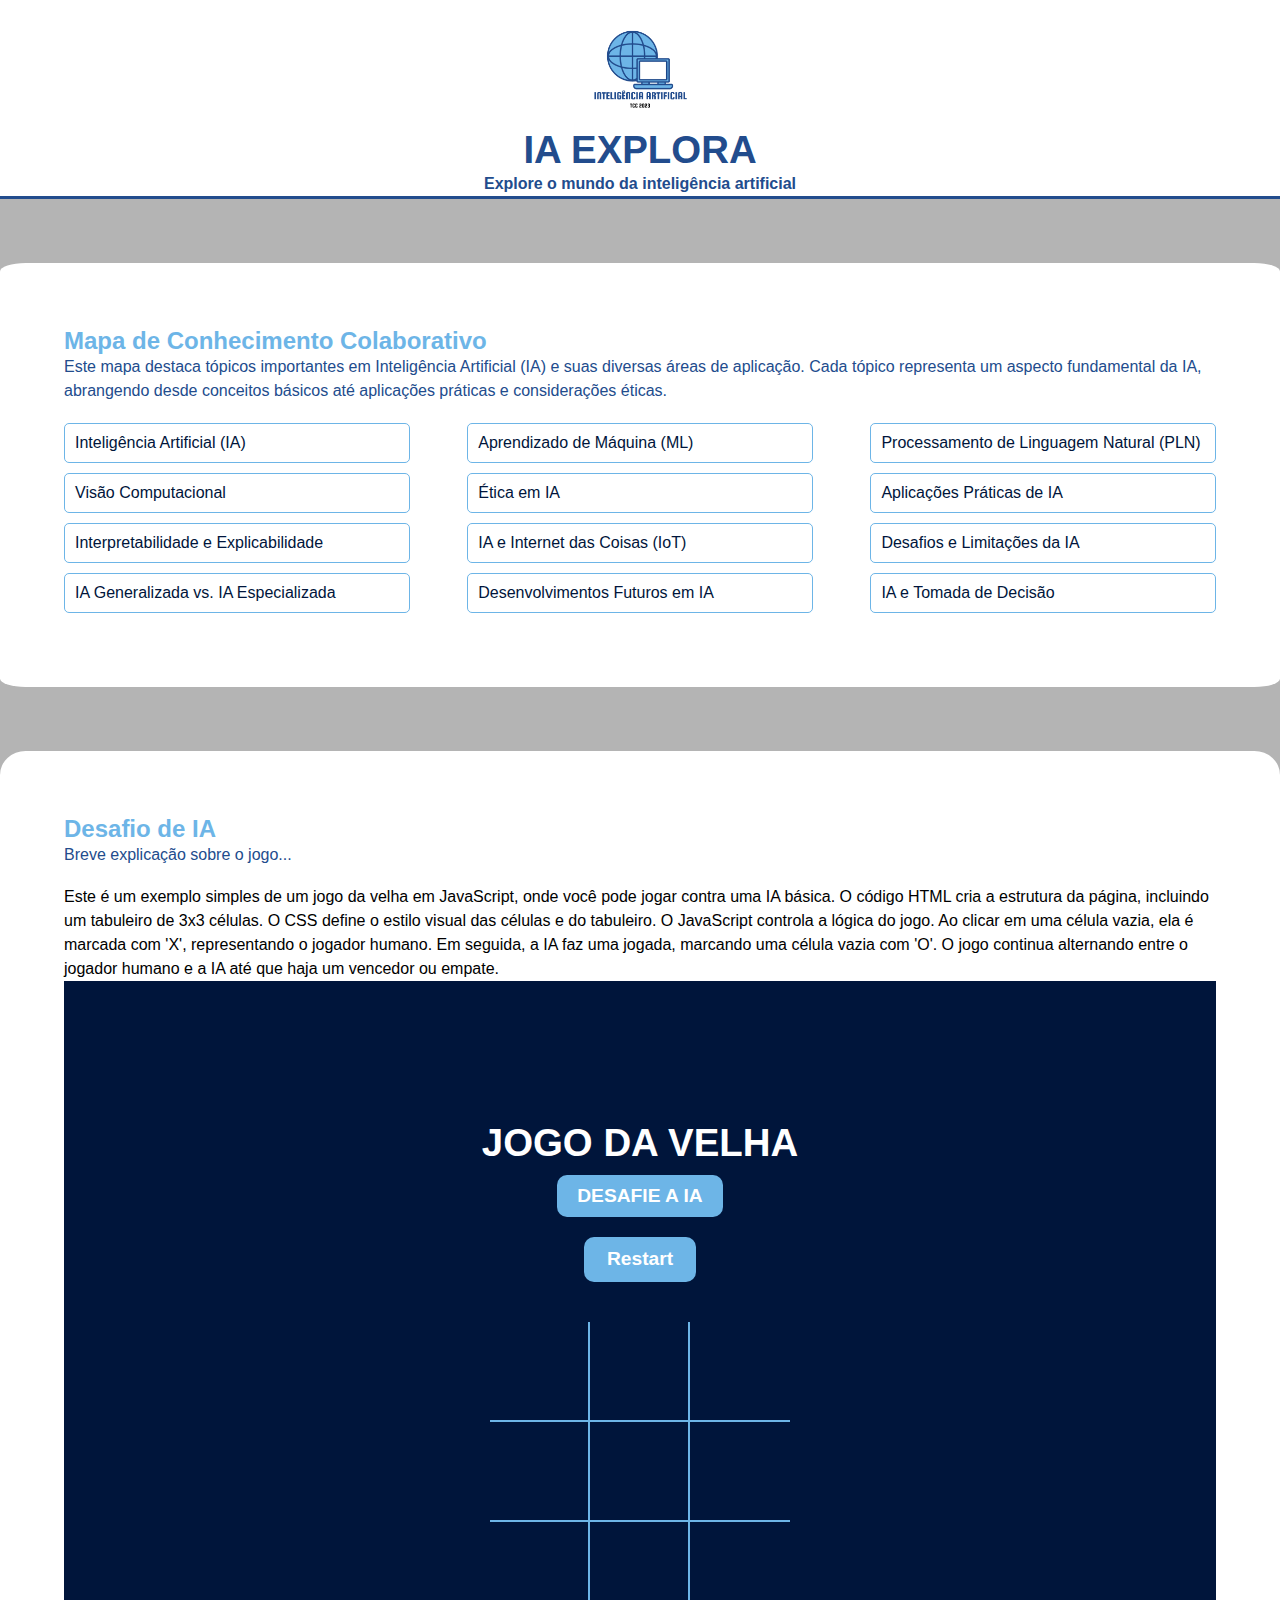
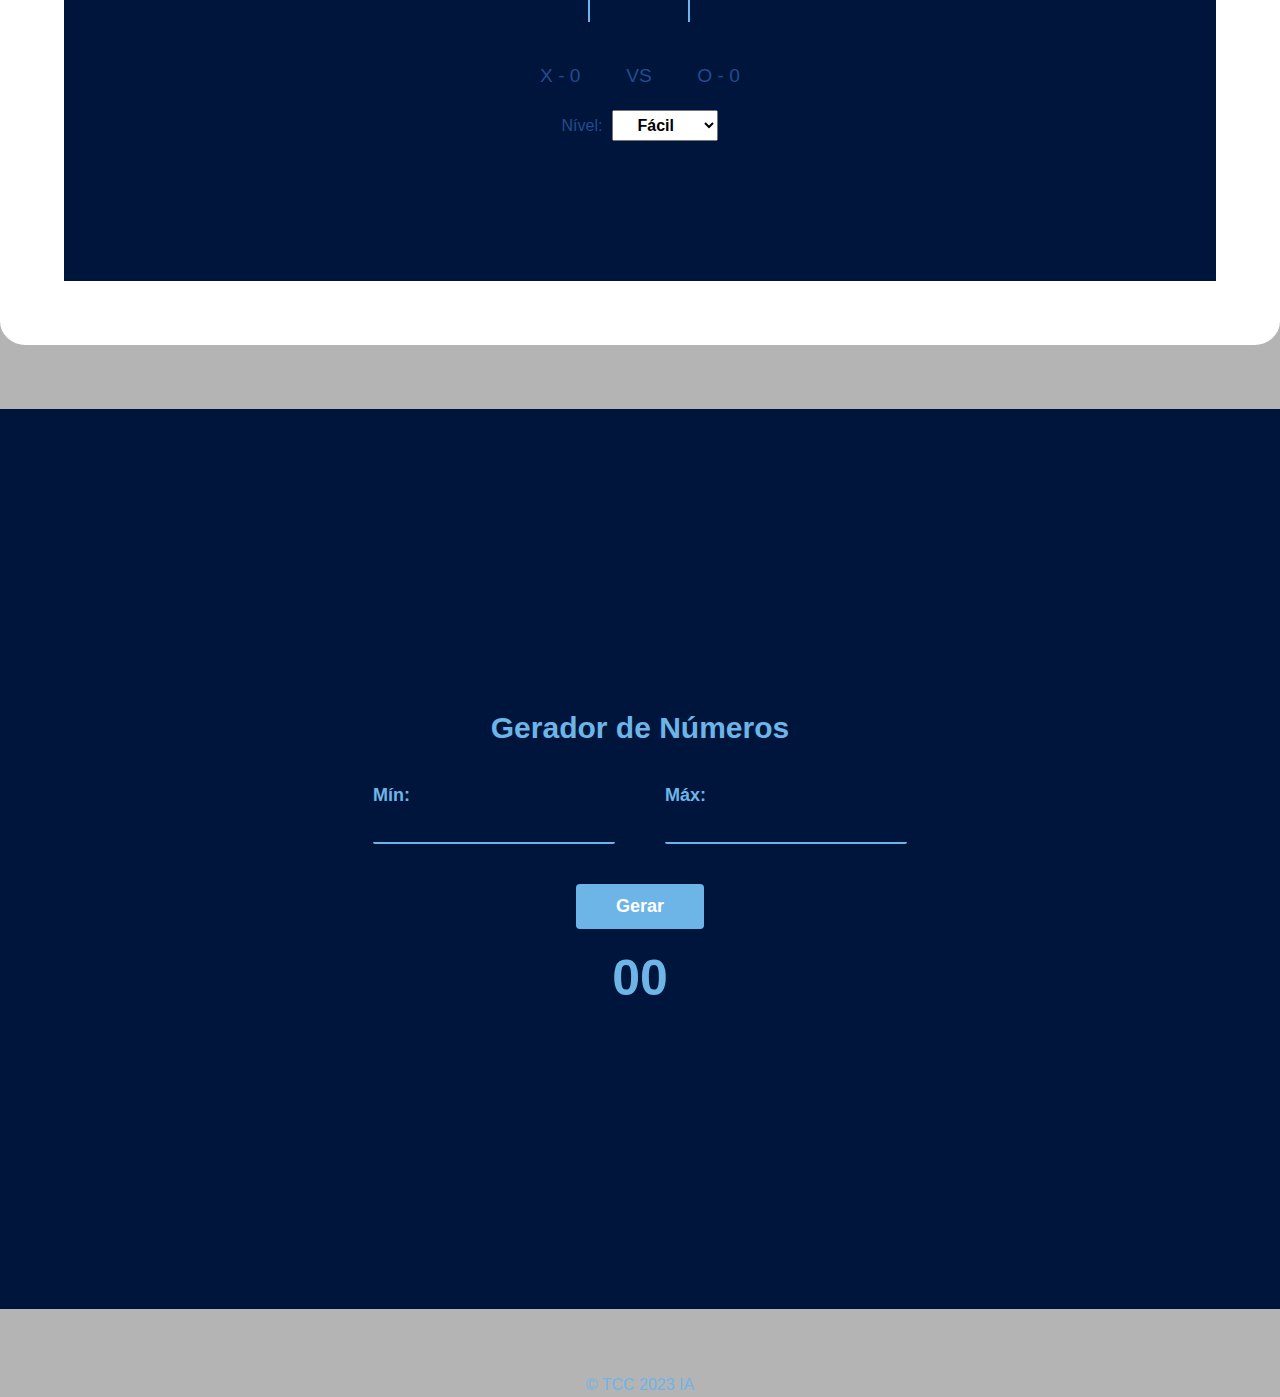
==== commit 24bd6ee2: "ajustes" ====
--- a/index.html
+++ b/index.html
@@ -162,7 +162,6 @@
                   <p>Nível: </p>
                   <select id="difficulty-select">
                     <option value="1">Fácil</option>
-                    <option value="2">Médio</option>
                     <option value="3">Difícil</option>
                   </select>
                 </div>
--- a/styles.css
+++ b/styles.css
@@ -1,17 +1,25 @@
 body {
     font-family: 'Arial', sans-serif;
- 
+
+      color: var(--blue);
+   
+
+     color: var(--blue);
+
     background-color: #b4b4b4;
 }
 
 header {
-    background-color: #333;
+    background-color: #fff;
     color: #224C8D;
     padding: 0;
     text-align: center;
-    border-bottom: 1px solid #555;
-}
-
+    border-bottom: 3px solid #224C8D;
+    
+}
+header h1{
+  color: #224C8D;
+}
 
 .logo {
     display: flex;
@@ -26,6 +34,8 @@
 h1 {
     margin: 0;
     font-size: 3vw;
+    text-transform: uppercase;
+    color: #fff;
 }
 
 h2, h3 {
@@ -57,6 +67,7 @@
 
 .social-media {
     margin-top: 2%;
+  
 }
 
 button {
@@ -67,6 +78,13 @@
     border-radius: 1%;
     margin-right: 2%;
     cursor: pointer;
+    border-radius: 10px;
+    background-color: var(--blue);
+    border-color: var(--blue);
+    font-size: 1.2rem;
+    transition: 200ms transform;
+    font-weight: 600;
+    margin-top: 20px;
 }
 
 footer {
@@ -85,16 +103,11 @@
     --winning-blocks: #83E509;
   }
   
-  body {
-    color: var(--blue);
-    font-family: "Finger Paint", cursive;
-  }
-  
-  h1 {
-    font-size: 2.5rem;
-    text-transform: uppercase;
-    color: #fff;
-  }
+
+
+  
+
+
   
   .container {
     height: 100vh;
@@ -157,18 +170,7 @@
     border-bottom: none;
   }
   
-  button {
-    padding: 10px 20px;
-    border-radius: 10px;
-    background-color: var(--blue);
-    color: #fff;
-    border-color: var(--blue);
-    font-size: 1.2rem;
-    transition: 200ms transform;
-    font-weight: 600;
-    margin-top: 20px;
- 
-  }
+  
   
   .mode-btn {
     padding: 10px 20px;
@@ -300,4 +302,4 @@
 
 #knowledge-map p {
   color: #000000;
-}+}
